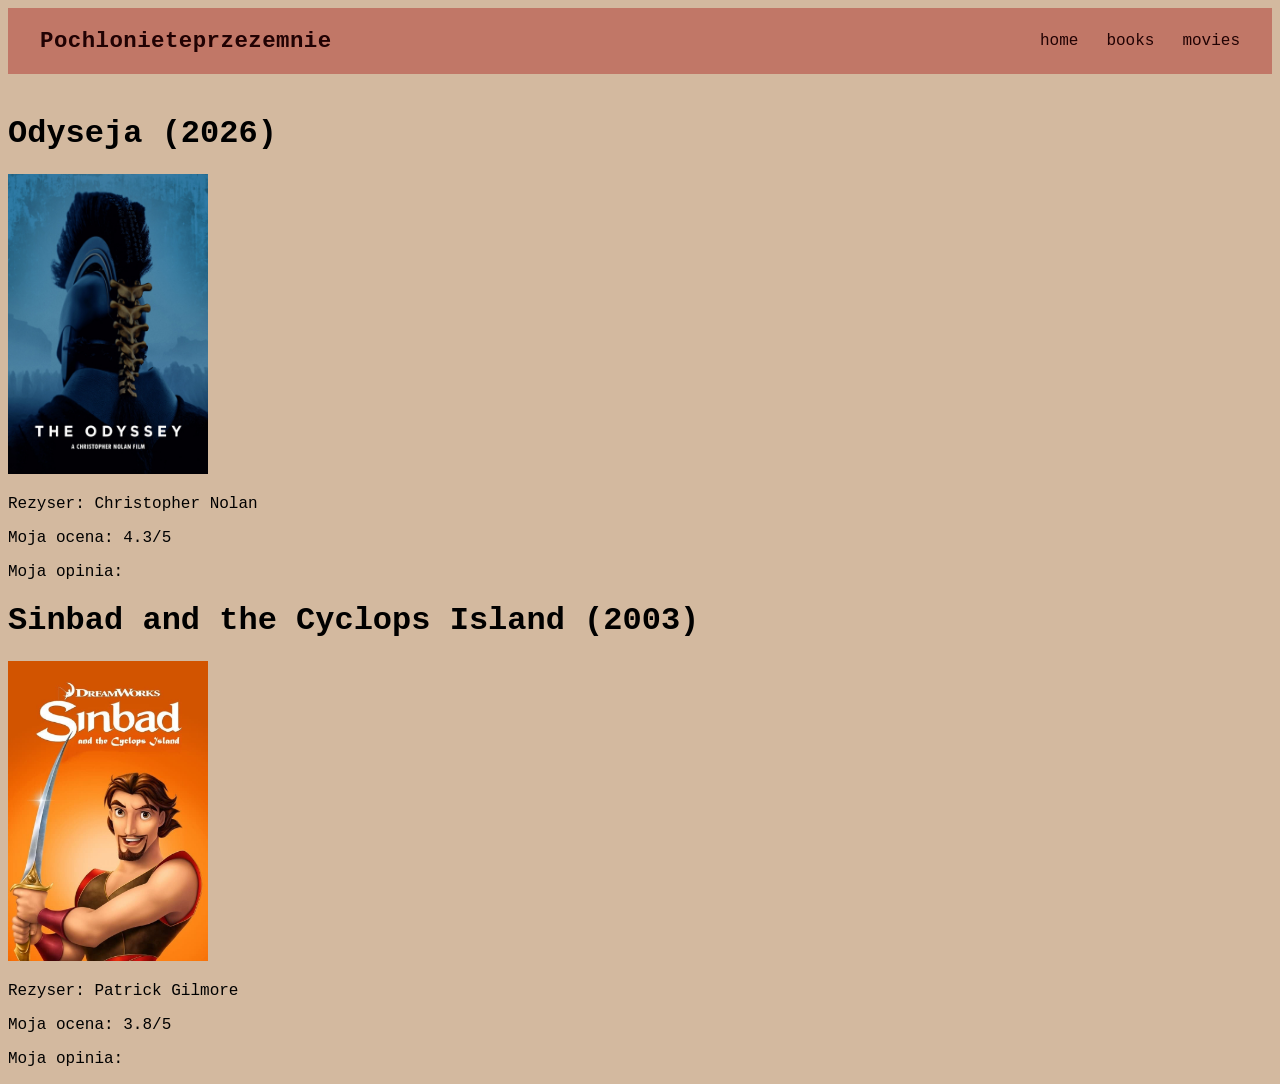
==== movies.html @ 2735b5ae "first push" ====
<!DOCTYPE html>
<html lang="pl">

<head>
    <meta charset="UTF-8">
    <title>Moje filmy</title>
    <link rel="stylesheet" href="index.css">
</head>

<body>
    <nav class="navbar">
        <a href="index.html" class="logo">Pochlonieteprzezemnie</a>
        <ul class="nav-links">
            <li><a href="index.html">home</a></li>
            <li><a href="books.html">books</a></li>
            <li><a href="movies.html" class="active">movies</a></li>
        </ul>
    </nav>
    <main>
        <h1>Odyseja (2026)</h1>
        <img src="images_movies/odyseja.jpg" alt="plakat" width="200" height="300">
        <p>Rezyser: Christopher Nolan</p>
        <p>Moja ocena: 4.3/5</p>
        <p>Moja opinia:</p>

        <h1>Sinbad and the Cyclops Island (2003)</h1>
        <img src="images_movies/sinbad-and-the-cyclops-island.jpg" alt="plakat" width="200" height="300">
        <p>Rezyser: Patrick Gilmore</p>
        <p>Moja ocena: 3.8/5</p>
        <p>Moja opinia:</p>

    </main>
</body>

</html>
---- index.css ----
body {
    background-color: #D3B99F;
    font-family: 'Courier New', Courier, monospace;
}

.navbar {
    background-color: #C17767;
    display: flex;
    align-items: center;
    justify-content: space-between;
    padding: 1.25rem 2rem;

}

.navbar a {
    color: #210203;
}

.logo {
    font-size: 1.4rem;
    font-weight: 600;
    letter-spacing: 0.02em;
    text-decoration: none;
}

.nav-links {
    color: #210203;
    display: flex;
    gap: 1.75rem;
    list-style: none;
    margin: 0;
    padding: 0;
}

.nav-links a {
    color: var(--muted);
    text-decoration: none;
    font-size: 1rem;
    padding-bottom: 0.2rem;
    border-bottom: 2px solid transparent;
    transition: color 0.15s ease, border-color 0.15s ease;
}



main {
    padding-top: 20px
}

.writting2 {
    background-color: #6D98BA;
}
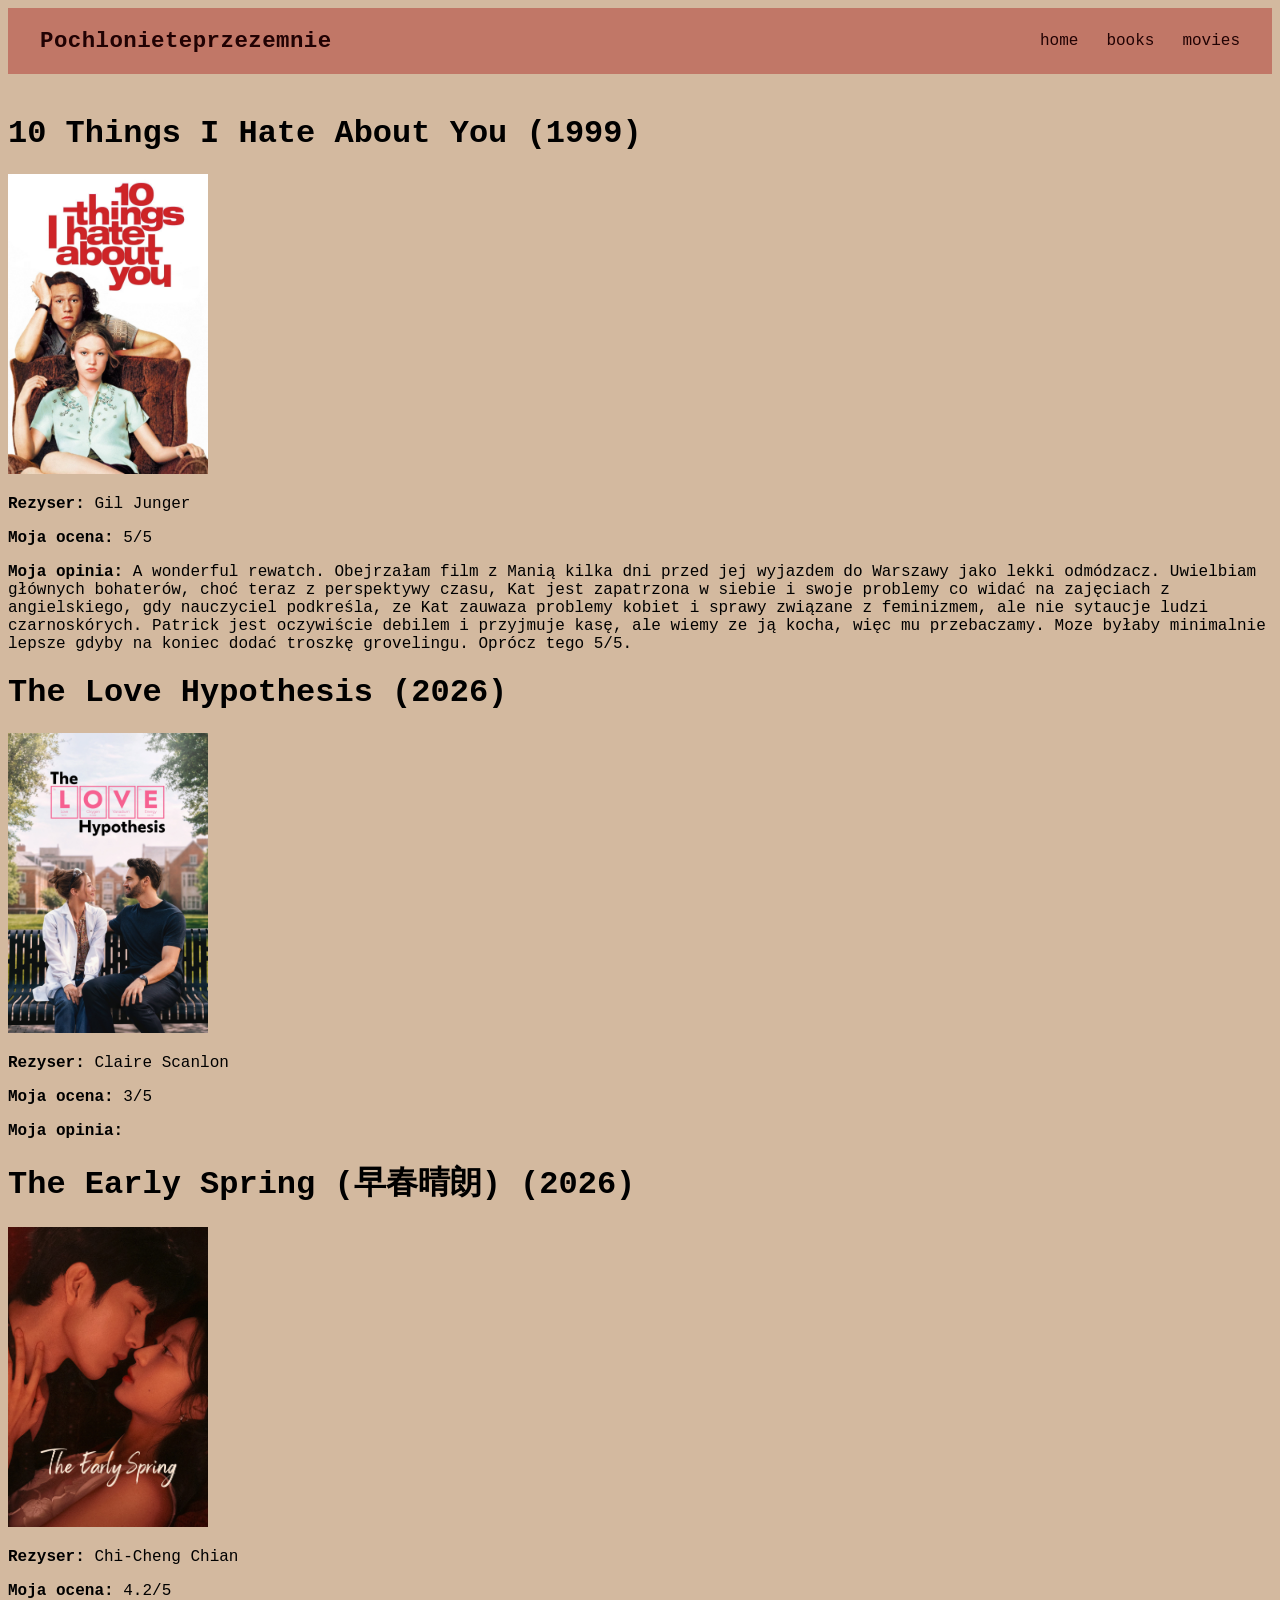
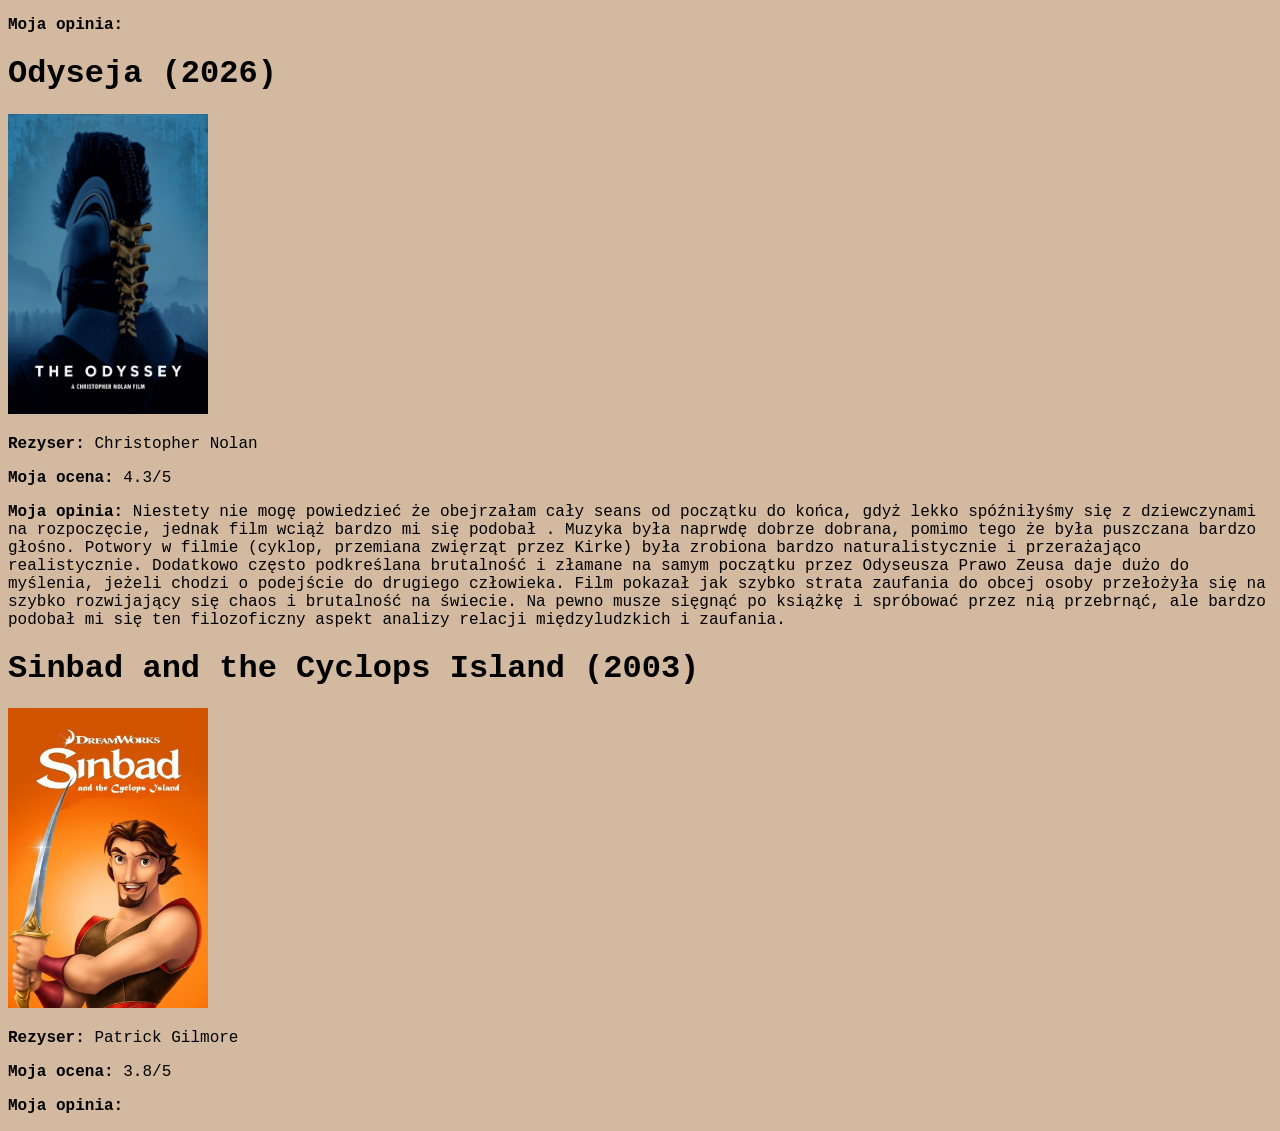
==== commit a7d39ea3: "dodałam review dla odyseji i zakochanej złośnicy" ====
--- a/movies.html
+++ b/movies.html
@@ -17,17 +17,49 @@
         </ul>
     </nav>
     <main>
+        <h1>10 Things I Hate About You (1999)</h1>
+        <img src="images_movies/10-things-i-hate-about-you.jpg" alt="plakat" width="200" height="300">
+        <p><b>Rezyser:</b> Gil Junger</p>
+        <p><b>Moja ocena:</b> 5/5</p>
+        <p><b>Moja opinia:</b> A wonderful rewatch. Obejrzałam film z Manią kilka dni przed jej wyjazdem do Warszawy
+            jako lekki odmódzacz. Uwielbiam głównych bohaterów, choć teraz z perspektywy czasu, Kat jest zapatrzona w
+            siebie i swoje problemy co widać na zajęciach z angielskiego, gdy nauczyciel podkreśla, ze Kat zauwaza
+            problemy kobiet i sprawy związane z feminizmem, ale nie sytaucje ludzi czarnoskórych. Patrick jest
+            oczywiście debilem i przyjmuje kasę, ale wiemy ze ją kocha, więc mu przebaczamy. Moze byłaby minimalnie
+            lepsze gdyby na koniec dodać troszkę grovelingu. Oprócz tego 5/5.</p>
+
+
+        <h1>The Love Hypothesis (2026)</h1>
+        <img src="images_movies/the_love_hypo.jpg" alt="plakat" width="200" height="300">
+        <p><b>Rezyser:</b> Claire Scanlon</p>
+        <p><b>Moja ocena:</b> 3/5</p>
+        <p><b>Moja opinia:</b></p>
+
+        <h1>The Early Spring (早春晴朗) (2026)</h1>
+        <img src="images_movies/the_early_spring.jpg" alt="plakat" width="200" height="300">
+        <p><b>Rezyser:</b> Chi-Cheng Chian</p>
+        <p><b>Moja ocena:</b> 4.2/5</p>
+        <p><b>Moja opinia:</b></p>
+
         <h1>Odyseja (2026)</h1>
         <img src="images_movies/odyseja.jpg" alt="plakat" width="200" height="300">
-        <p>Rezyser: Christopher Nolan</p>
-        <p>Moja ocena: 4.3/5</p>
-        <p>Moja opinia:</p>
+        <p><b>Rezyser:</b> Christopher Nolan</p>
+        <p><b>Moja ocena:</b> 4.3/5</p>
+        <p><b>Moja opinia:</b> Niestety nie mogę powiedzieć że obejrzałam cały seans od początku do końca, gdyż lekko
+            spóźniłyśmy się z dziewczynami na rozpoczęcie, jednak film wciąż bardzo mi się podobał . Muzyka była naprwdę
+            dobrze dobrana, pomimo tego że była puszczana bardzo głośno. Potwory w filmie (cyklop, przemiana zwięrząt
+            przez Kirke) była zrobiona bardzo naturalistycznie i przerażająco realistycznie. Dodatkowo często
+            podkreślana brutalność i złamane na samym początku przez Odyseusza Prawo Zeusa daje dużo do myślenia, jeżeli
+            chodzi o podejście do drugiego człowieka. Film pokazał jak szybko strata zaufania do obcej osoby przełożyła
+            się na szybko rozwijający się chaos i brutalność na świecie. Na pewno musze sięgnąć po książkę i spróbować
+            przez nią przebrnąć, ale bardzo podobał mi się ten filozoficzny aspekt analizy relacji międzyludzkich i
+            zaufania.</p>
 
         <h1>Sinbad and the Cyclops Island (2003)</h1>
         <img src="images_movies/sinbad-and-the-cyclops-island.jpg" alt="plakat" width="200" height="300">
-        <p>Rezyser: Patrick Gilmore</p>
-        <p>Moja ocena: 3.8/5</p>
-        <p>Moja opinia:</p>
+        <p><b>Rezyser:</b> Patrick Gilmore</p>
+        <p><b>Moja ocena:</b> 3.8/5</p>
+        <p><b>Moja opinia:</b></p>
 
     </main>
 </body>
